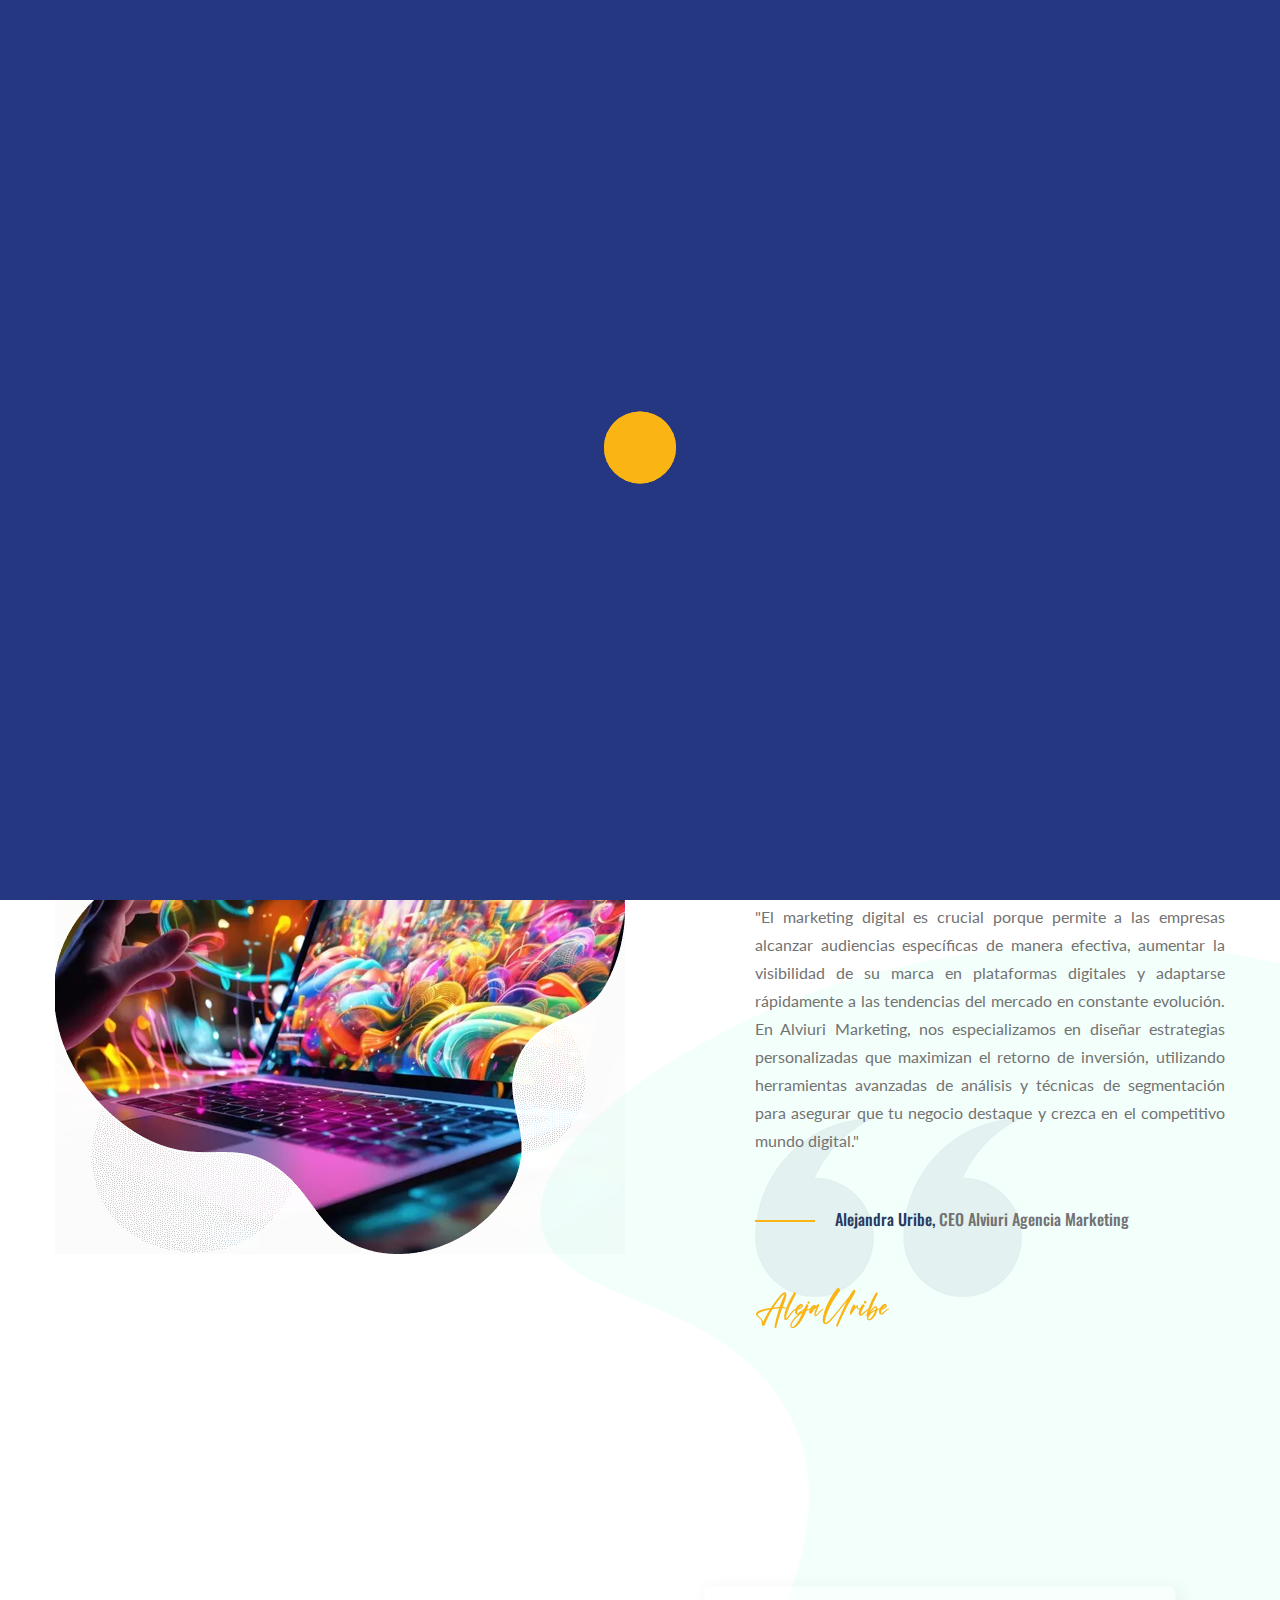
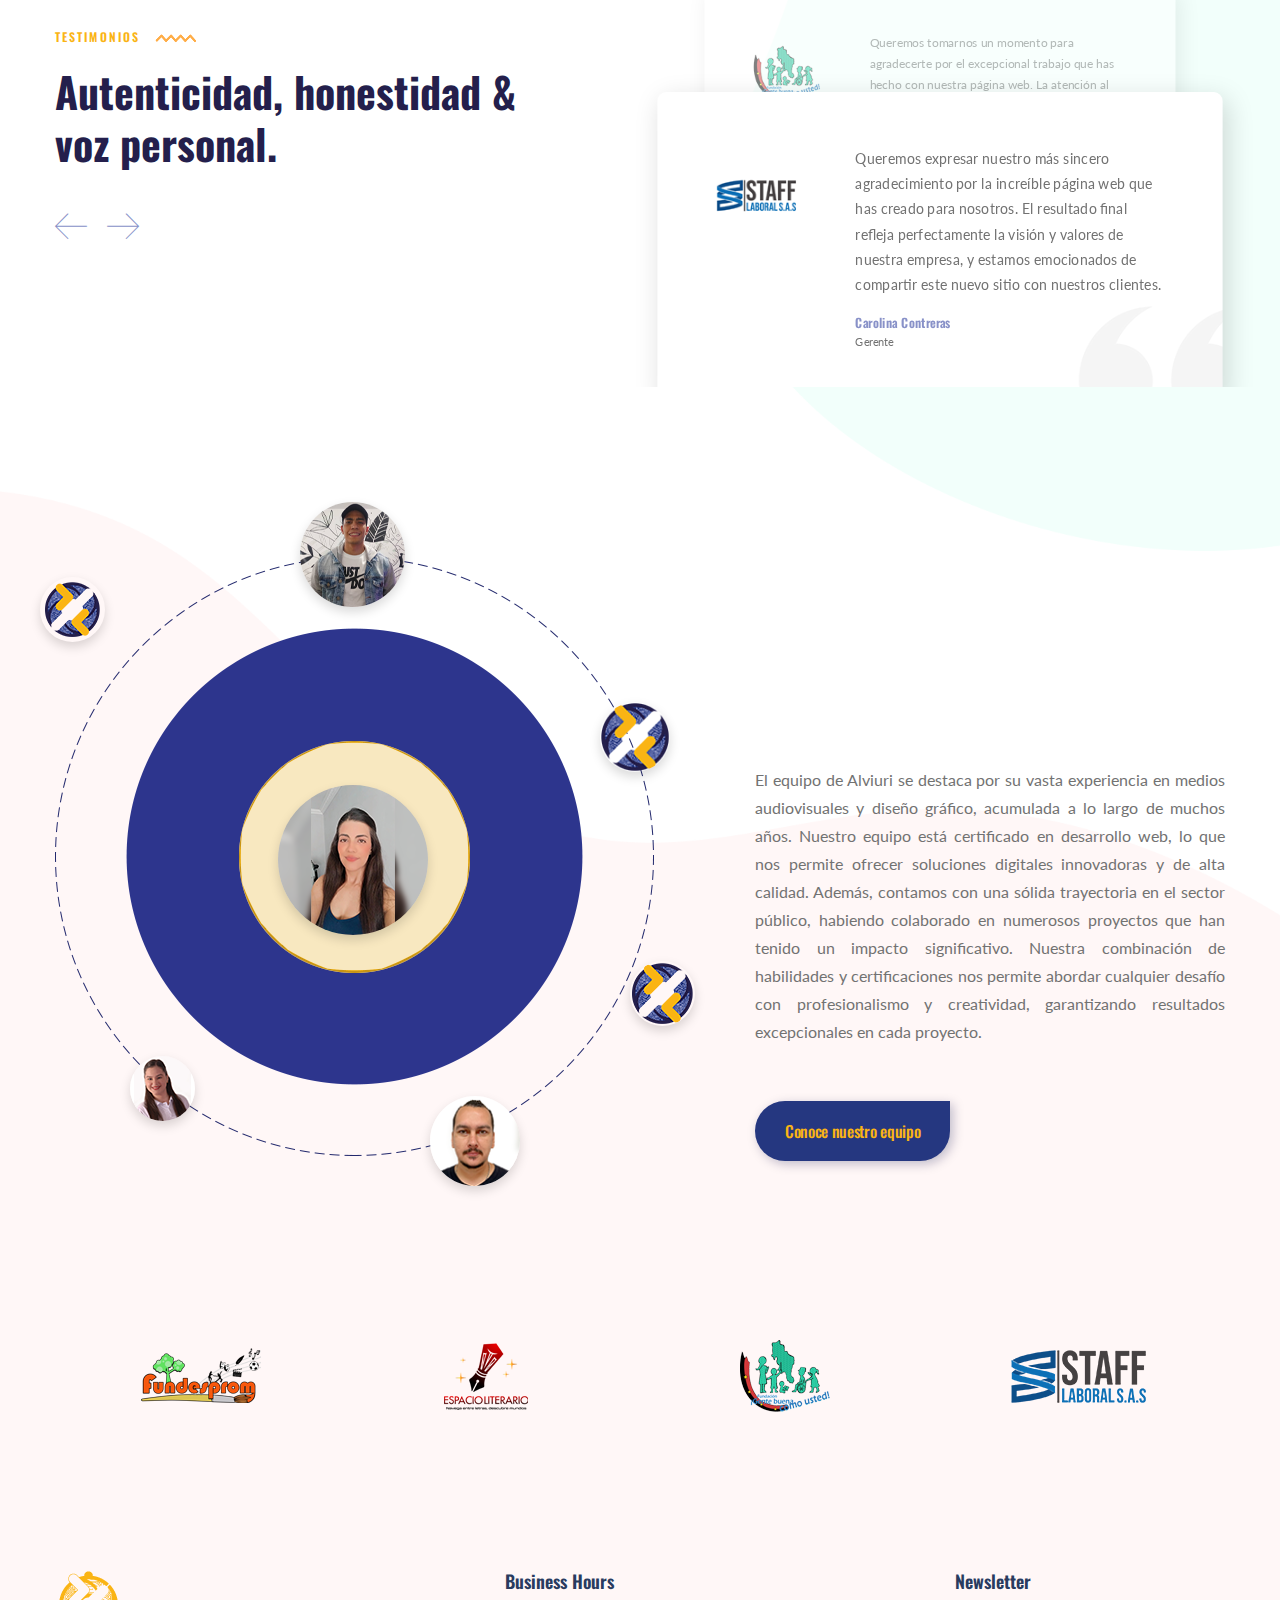
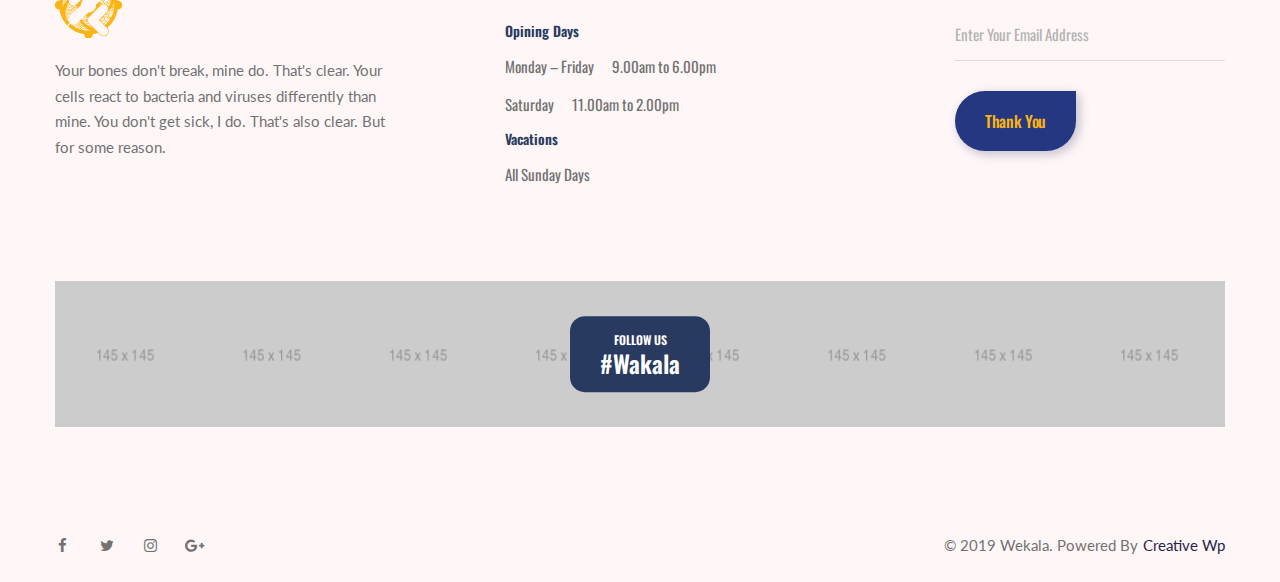
==== Alviuri/about-us.html @ 53126acc "Alviuri 1" ====
<!doctype html>
<html lang="es">

<head>
    <!-- Basic Page Needs
    ================================================== -->
    <meta charset="utf-8">
    <meta http-equiv="X-UA-Compatible" content="IE=edge">

    <!-- Specific Meta
    ================================================== -->
    <meta name="viewport" content="width=device-width, initial-scale=1, maximum-scale=1">
    <meta name="description" content="Personal Portfolio is a modern presentation HTML5 Portfolio HTML Template.">
    <meta name="keywords" content="HTML5, Template, Design, portfolio, Personal Portfolio, Single portfolio" />
    <meta name="author" content="creative-wp">

    <!-- Titles
    ================================================== -->
    <title>Alviuri Agencia Marketing</title>

    <!-- Favicons
    ================================================== -->
    <link rel="shortcut icon" href="assets/images/favicon.ico">
    <link rel="apple-touch-icon" sizes="72x72" href="assets/images/android-icon-72x72.png">
    <link rel="apple-touch-icon" sizes="114x114" href="assets/images/apple-icon-144x144.png">

    <!-- Custom Font
    ================================================== -->
    <link href="https://fonts.googleapis.com/css2?family=Lato:ital,wght@0,100;0,300;0,400;0,700;0,900;1,100;1,300;1,400;1,700;1,900&family=Oswald:wght@200..700&display=swap" rel="stylesheet">

    <!-- CSS
    ================================================== -->
    <link rel="stylesheet" href="assets/css/bootstrap.min.css">
    <link rel="stylesheet" href="assets/css/magnific-popup.css">
    <link rel="stylesheet" href="assets/css/owl.carousel.min.css">
    <link rel="stylesheet" href="assets/css/magnific-popup.css">
    <link rel="stylesheet" href="assets/css/slick.css">
    <link rel="stylesheet" href="assets/css/simple-scrollbar.css">
    <link rel="stylesheet" href="assets/css/odometer-theme-default.css">
    <link rel="stylesheet" href="assets/css/fontawesome.all.min.css">
    <link rel="stylesheet" href="assets/css/fontawesome.min.css">
    <link rel="stylesheet" href="assets/css/icomoon.css">
    <link rel="stylesheet" href="assets/css/style.css">

    <script src="assets/js/modernizr.min.js"></script>
</head>

<body>
    <!--~~~~~~~~~~~~~~~~~~~~~~~~~~~~~~~~~~~~~~~
        Start Preloader
    ~~~~~~~~~~~~~~~~~~~~~~~~~~~~~~~~~~~~~~~~--> 
    <div class="preloader">
        <div class="preloader-inner">
            <div class="preloader-icon">
                <span></span>
                <span></span>
            </div><!-- /preloader-icon -->
        </div><!-- /preloader-inner -->
    </div><!-- /preloader -->
    <div class="site-content">
        <!--~~~~~~~~~~~~~~~~~~~~~~~~~~~~~~~~~~~~~~~
            Start Site Header
        ~~~~~~~~~~~~~~~~~~~~~~~~~~~~~~~~~~~~~~~~-->
        <header class="site-header default-header-style">
            <div class="container-fluid">
                <div class="row align-items-center">
                    <div class="col-12">
                        <div class="navigation-area">  
                            <!-- Site Branding -->
                            <div class="site-branding">
                                <a href="index.html">
                                    <img src="assets/images/logo/logo.png" alt="Site Logo" />
                                </a>
                            </div><!--  /.site-branding -->

                            <!-- Site Navigation -->
                            <div class="site-navigation">
                                <div class="hamburger-menus">
                                    <span></span>
                                    <span></span>
                                    <span></span>
                                    <span></span>
                                    <span></span>
                                    <span></span>
                                    <span></span>
                                    <span></span>
                                    <span></span>
                                </div>
                                <nav class="navigation">
                                    <div class="overlaybg"></div>
                                    <!-- /.overlaybg -->
                                    <!-- Main Menu -->        
                                    <div class="menu-wrapper">
                                        <div class="menu-content">
                                            <ul class="mainmenu">         
                                                <li>
                                                    <a class="nav-link active" href="index.html">Home</a>
                                                </li>        
                                                <li>
                                                    <a class="nav-link" href="about-us.html">Nosotros</a>
                                                </li>
                                                <li>
                                                    <a class="nav-link" href="services.html">Servicios</a>
                                                </li>
                                                <li>
                                                    <a href="price.html">Planes</a>
                                                </li>                                     
                                                <li>
                                                    <a class="nav-link" href="team.html">Team</a>
                                                </li>                                  
                                                <li>
                                                    <a class="nav-link" href="portfolio-single-v2.html">Projectos</a>
                                                </li>
                                                <li class="megamenu">
                                                    <a class="nav-link" href="#">Otros</a>
                                                    <ul class="sub-menu megamenu-main">
                                                        <li>
                                                            <div class="megamenu-wrapper">
                                                                <div class="container megamenu-container">
                                                                    <div class="row">
                                                                        <!-- <div class="col-lg-3 megamenu-column">
                                                                            <h3 class="megamenu-heading">Home</h3>
                                                                            <ul class="custom-megamenu">
                                                                                <li><a href="index.html">Agency</a></li>
                                                                                <li><a href="index02.html">Digital</a></li>
                                                                                <li><a href="index03.html">Application</a></li>
                                                                                <li><a href="index04.html">Stratup</a></li>
                                                                                <li><a href="index05.html">Personal</a></li>
                                                                                <li><a href="index06.html">Portfolio</a></li>
                                                                            </ul>
                                                                        </div> -->
                                                                        <!-- <div class="col-lg-3 megamenu-column">
                                                                            <h3 class="megamenu-heading">Portfolio</h3>
                                                                            <ul class="custom-megamenu">
                                                                                <li><a href="portfolio-v1.html">Portfolio One</a></li>
                                                                                <li><a href="portfolio-v2.html">Portfolio Two</a></li>
                                                                                <li><a href="portfolio-v3.html">Portfolio Three</a></li>
                                                                                <li><a href="portfolio-v4.html">Portfolio Four</a></li>
                                                                                <li><a href="portfolio-single.html">Portfolio Single One</a></li>
                                                                                <li><a href="portfolio-single-v2.html">Portfolio Single Two</a></li>
                                                                                <li><a href="portfolio-single-v3.html">Portfolio Single Three</a></li>
                                                                            </ul>
                                                                        </div> -->
                                                                        <div class="col-lg-3 megamenu-column">
                                                                            <h3 class="megamenu-heading">Más</h3>
                                                                            <ul class="custom-megamenu">
                                                                                <!-- <li><a href="about-us.html">About Classic 1</a></li>
                                                                                <li><a href="about-us-v2.html">About Classic 2</a></li>                        
                                                                                <li><a href="services.html">Services Classic 1</a></li>
                                                                                <li><a href="services-v2.html">Services Classic 2</a></li>
                                                                                <li><a href="team.html">Team</a></li>
                                                                                <li><a href="price.html">Pricing</a></li> -->
                                                                                <li><a href="faq.html">FAQs</a></li>
                                                                                <li><a href="contact.html">Contacto</a></li>
                                                                            </ul>
                                                                        </div>
                                                                        <div class="col-lg-3 megamenu-column">
                                                                            <h3 class="megamenu-heading">Blog</h3>
                                                                            <ul class="custom-megamenu">
                                                                                <li><a href="blog.html">Blog</a></li>
                                                                                <!-- <li><a href="blog-grid.html">Blog Grid</a></li>                        
                                                                                <li><a href="blog-single.html">Single Blog</a></li>
                                                                                <li><a href="404.html">404</a></li> -->
                                                                            </ul>
                                                                        </div>
                                                                    </div>
                                                                </div>
                                                            </div>
                                                        </li>
                                                    </ul>
                                                </li>
                                            </ul> <!-- /.menu-list -->
                                        </div> <!-- /.hours-content-->
                                    </div><!-- /.menu-wrapper --> 
                                </nav>
                            </div><!--  /.site-navigation -->

                            <div class="header-navigation-right">
                                
                                <div class="lets-talk-area">
                                    <a class="btn btn-default" href="contact.html">Hablemos</a>
                                </div><!--~./ lets-talk-area ~-->
                            </div><!--~./ encabezado-navegación-derecha ~-->
                        </div><!-- /.navigation-area -->
                    </div><!-- /.col-12 -->
                </div><!-- /.row -->
            </div><!-- /.container-fluid -->
        </header><!--~~./ end site header ~~-->
        <!--~~~ Sticky Header ~~~-->
        <div id="sticky-header"></div><!--~./ end sticky header ~-->
        <!--~~~~~~~~~~~~~~~~~~~~~~~~~~~~~~~~~~~~~~~
            Start Page Title Area
        ~~~~~~~~~~~~~~~~~~~~~~~~~~~~~~~~~~~~~~~~-->
        <div class="page-title-area pd-t-90 mrb-200">
            <div class="svg-shape-left">
                <img src="assets/images/shape/left.png" alt="img">
            </div><!--~~./ svg-shape-left ~~-->
            
            <div class="container">
                <div class="row align-items-center">
                    <div class="col-md-8">
                        <div class="page-header-content">
                            <div class="page-header-caption">
                                <h2 class="page-title">Nuestra <span>Empresa</span></h2>
                            </div>
                            <div class="breadcrumb-area">
                                <ol class="breadcrumb">
                                    <li class="breadcrumb-item"><a href="index.html">Home</a></li>  
                                    <li class="breadcrumb-item active">Nosotros</li>
                                </ol>
                            </div><!--~~./ breadcrumb-area ~~-->
                        </div><!--~~./ page-header-content ~~-->
                    </div>
                    <div class="col-md-4">
                        <div class="page-header-thumb">
                            <img src="assets/images/header/7.png" alt="img">
                        </div><!--~~./ page-header-thumb ~~-->
                    </div>
                </div>
            </div><!--~~./ end container ~~-->
        </div><!--~~./ end page title area ~~-->
        
        <!--~~~~~~~~~~~~~~~~~~~~~~~~~~~~~~~~~~~~~~~
            Start About Us Block
        ~~~~~~~~~~~~~~~~~~~~~~~~~~~~~~~~~~~~~~~~-->
        <div id="about-block" class="about-us-block mrb-190">
            <div class="container">
                <!-- Title Row -->
                <div class="row align-items-center">
                    <div class="col-lg-7">
                        <div class="mock-up-thumb reveal-right">
                            <img src="assets/images/others/about1.png" alt="About Mock" />
                        </div><!-- /.mock-up-block -->
                    </div><!-- /.col-lg-7 -->
                    <div class="col-lg-5">
                        <div class="section-title">
                            <h4 class="title-sub">Perfil de la empresa <img src="assets/images/icon/divider.png" alt="icon"></h4><!--  /.title-sub -->
                            <h2 class="title-main">El marketing de contenidos es un compromiso, no una campaña.</h2><!-- /.title-main -->
                        </div><!-- /.section-title -->
                        <div class="block-content-info about-content">
                            <div class="quote-icon">
                                <img src="assets/images/icon/quote.png" alt="" />
                            </div>
                            <p class="description mrb-55">"El marketing digital es crucial porque permite a las empresas alcanzar audiencias específicas de manera efectiva, aumentar la visibilidad de su marca en plataformas digitales y adaptarse rápidamente a las tendencias del mercado en constante evolución. En Alviuri Marketing, nos especializamos en diseñar estrategias personalizadas que maximizan el retorno de inversión, utilizando herramientas avanzadas de análisis y técnicas de segmentación para asegurar que tu negocio destaque y crezca en el competitivo mundo digital."</p>
                            <h4 class="author-name mrb-40">Alejandra Uribe, <span>CEO Alviuri Agencia Marketing</span></h4>
                            <div class="author-sign">
                                <img src="assets/images/icon/sign.png" alt="Author Sign" />
                            </div>
                        </div><!-- /.about-content -->
                    </div><!-- /.col-lg-5 -->
                </div><!-- /.row -->
            </div><!-- /.container -->
        </div><!--~~./ end about us block ~~-->
        
        <!--~~~~~~~~~~~~~~~~~~~~~~~~~~~~~~~~~~~~~~~
            Start Testimonial Block
        ~~~~~~~~~~~~~~~~~~~~~~~~~~~~~~~~~~~~~~~~-->
        <div id="testimonial-block" class="testimonial-block mrb-200">
            <div class="container ml-t-10 ml-b-30">
                <!-- Title Row -->
                <div class="row align-items-center justify-content-between">
                    <div class="col-lg-5 col-md-8">
                        <div class="section-title">
                            <h4 class="title-sub">testimonios <img src="assets/images/icon/divider.png" alt="icon"></h4><!--  /.title-sub -->
                            <h2 class="title-main">Autenticidad, honestidad &amp; voz personal. </h2><!-- /.title-main -->
                        </div><!-- /.section-title -->
                        <div class="btn-links-area">
                            <button class="btn-links btn-prev">
                                <span class="icon-arrows"></span>
                            </button>
                            <button class="btn-links btn-next">
                                <span class="icon-arrows-1"></span>
                            </button>
                        </div><!-- /.btn-links-area -->
                    </div><!-- /.col-lg-5 -->
                    
                    <div class="col-lg-6">
                        <div class="testimonial-slide-area">
                            <div class="testimonial-slick-wrapper">  
                                <div class="slick-slide-item">
                                    <div class="testimonial-item">
                                        <div class="testimonial-item-inner">
                                            <div class="quote-icon">
                                                <img src="assets/images/icon/quote2.png" alt="Icon">
                                            </div><!-- /.quote-icon -->
                                            <div class="client-testimonial">
                                                <div class="client-thumb">
                                                    <img src="assets/images/testimonials/1.png" alt="Staff Laboral" />
                                                </div><!-- /.client-thumb -->
                                                <div class="testimonial-details">
                                                    <div class="details">
                                                        <p>Queremos expresar nuestro más sincero agradecimiento por la increíble página web que has creado para nosotros. El resultado final refleja perfectamente la visión y valores de nuestra empresa, y estamos emocionados de compartir este nuevo sitio con nuestros clientes.</p>
                                                    </div><!-- /.details -->
                                                    <div class="client-area">
                                                        <h4 class="client-name">Carolina Contreras</h4><!--  /.client-name -->
                                                        <p class="client-designation">Gerente</p>
                                                    </div><!-- /.client-area -->
                                                </div><!-- /.testimonial-details -->
                                            </div><!-- /.client-testimonial -->
                                        </div><!-- /.testimonial-item-inner -->
                                    </div><!-- /.testimonial-item --> 
                                </div><!-- /.slick-slide-item --> 

                                <div class="slick-slide-item">
                                    <div class="testimonial-item">
                                        <div class="testimonial-item-inner">
                                            <div class="quote-icon">
                                                <img src="assets/images/icon/quote2.png" alt="Icon">
                                            </div><!-- /.quote-icon -->
                                            <div class="client-testimonial">
                                                <div class="client-thumb">
                                                    <img src="assets/images/testimonials/2.png" alt="Fundesprom" />
                                                </div><!-- /.client-thumb -->
                                                <div class="testimonial-details">
                                                    <div class="details">
                                                        <p>Nos gustaría agradecerte profundamente por el magnífico trabajo realizado en la creación de nuestra nueva página web. Desde el primer boceto hasta el sitio final, has demostrado un nivel de compromiso y profesionalismo que apreciamos enormemente. La página no solo es visualmente impresionante, sino que también es funcional y fácil de navegar, lo cual es esencial para nosotros.</p>
                                                    </div><!-- /.details -->
                                                    <div class="client-area">
                                                        <h4 class="client-name">Claudia Mosquera</h4><!--  /.client-name -->
                                                        <p class="client-designation">Directora Fundesprom</p>
                                                    </div><!-- /.client-area -->
                                                </div><!-- /.testimonial-details -->
                                            </div><!-- /.client-testimonial -->
                                        </div><!-- /.testimonial-item-inner -->
                                    </div><!-- /.testimonial-item --> 
                                </div><!-- /.slick-slide-item -->  

                                <div class="slick-slide-item">
                                    <div class="testimonial-item">
                                        <div class="testimonial-item-inner">
                                            <div class="quote-icon">
                                                <img src="assets/images/icon/quote2.png" alt="Icon">
                                            </div><!-- /.quote-icon -->
                                            <div class="client-testimonial">
                                                <div class="client-thumb">
                                                    <img src="assets/images/testimonials/3.png" alt="Fundacion gente buena" />
                                                </div><!-- /.client-thumb -->
                                                <div class="testimonial-details">
                                                    <div class="details">
                                                        <p>Queremos tomarnos un momento para agradecerte por el excepcional trabajo que has hecho con nuestra página web. La atención al detalle y el enfoque en la experiencia del usuario son evidentes en cada página.</p>
                                                    </div><!-- /.details -->
                                                    <div class="client-area">
                                                        <h4 class="client-name">Rey Ochaga</h4><!--  /.client-name -->
                                                        <p class="client-designation">Representante legal</p>
                                                    </div><!-- /.client-area -->
                                                </div><!-- /.testimonial-details -->
                                            </div><!-- /.client-testimonial -->
                                        </div><!-- /.testimonial-item-inner -->
                                    </div><!-- /.testimonial-item --> 
                                </div><!-- /.slick-slide-item -->  
                            </div>
                        </div><!-- /.testimonial-slide-area -->
                    </div><!-- /.col-lg-6 -->
                </div><!-- /.row -->
            </div><!-- /.container -->
        </div><!--~~./ end testimonial block ~~-->

        <!--~~~~~~~~~~~~~~~~~~~~~~~~~~~~~~~~~~~~~~~
            Start Team Block
        ~~~~~~~~~~~~~~~~~~~~~~~~~~~~~~~~~~~~~~~~-->
        <div id="team-block" class="team-block mrb-200">
            <div class="container">
                <!-- Title Row -->
                <div class="row align-items-center">
                    <div class="col-lg-7">
                        <div class="team-member-thumb-area style-one">
                            <div class="team-mockup-shape">
                                <img src="assets/images/shape/shape-circle.png" alt="shape" />
                            </div>
                            <div class="team-member-list">
                                <div class="team-member">
                                    <img src="assets/images/team/1/1.png" alt="thumb" />
                                </div><!-- /.team-member -->
                                <div class="team-member">
                                    <img src="assets/images/team/1/2.png" alt="thumb" />
                                </div><!-- /.team-member -->
                                <div class="team-member">
                                    <img src="assets/images/team/1/3.png" alt="thumb" />
                                </div><!-- /.team-member -->
                                <div class="team-member">
                                    <img src="assets/images/team/1/4.png" alt="thumb" />
                                </div><!-- /.team-member -->
                                <div class="team-member">
                                    <img src="assets/images/team/1/5.png" alt="thumb" />
                                </div><!-- /.team-member -->
                                <div class="team-member">
                                    <img src="assets/images/team/1/6.png" alt="thumb" />
                                </div><!-- /.team-member -->
                                <div class="team-member">
                                    <img src="assets/images/team/1/7.png" alt="thumb" />
                                </div><!-- /.team-member -->
                            </div><!-- /.team-member-list -->
                        </div><!-- /.team-member-thumb-area -->
                    </div><!-- /.col-lg-7 -->

                    <div class="col-lg-5">
                        <div class="section-title" data-animate="hg-fadeInRight" data-duration="1.0s" data-offset="100">
                            <h4 class="title-sub" >Nuestro Team <img src="assets/images/icon/divider.png" alt="icon"></h4><!--  /.title-sub -->
                            <h2 class="title-main">Un aspecto esencial de la creatividad es no tener miedo al fracaso.</h2><!-- /.title-main -->
                        </div><!-- /.section-title -->
                        <div class="block-content-info">
                            <p class="description mrb-55">El equipo de Alviuri se destaca por su vasta experiencia en medios audiovisuales y diseño gráfico, acumulada a lo largo de muchos años. Nuestro equipo está certificado en desarrollo web, lo que nos permite ofrecer soluciones digitales innovadoras y de alta calidad. Además, contamos con una sólida trayectoria en el sector público, habiendo colaborado en numerosos proyectos que han tenido un impacto significativo. Nuestra combinación de habilidades y certificaciones nos permite abordar cualquier desafío con profesionalismo y creatividad, garantizando resultados excepcionales en cada proyecto.</p>
                            <a class="btn btn-default" href="team.html">Conoce nuestro equipo</a>
                        </div><!-- /.block-content-info -->
                    </div><!-- /.col-lg-5 -->
                </div><!-- /.row -->
            </div><!-- /.container -->
        </div><!--~~./ end Team block ~~-->

        <!--~~~~~~~~~~~~~~~~~~~~~~~~~~~~~~~~~~~~~~~
            Start Work brand Block
        ~~~~~~~~~~~~~~~~~~~~~~~~~~~~~~~~~~~~~~~-->
        <div class="work-brand-block mrb-200">
            <div class="container ml-t-15 ml-b-10">
                <div class="row">
                    <div class="col-12">
                        <!--~~ Start Brands Carousel ~~-->
                        <div class="brands-carousel owl-carousel">
                            <div class="brands-link">
                                <img src="assets/images/brand/1.png" alt="logo">
                            </div>
                            <div class="brands-link">
                                <img src="assets/images/brand/2.png" alt="logo">
                            </div>
                            <div class="brands-link">
                                <img src="assets/images/brand/3.png" alt="logo">
                            </div>
                            <div class="brands-link">
                                <img src="assets/images/brand/4.png" alt="logo">
                            </div>
                            <div class="brands-link">
                                <img src="assets/images/brand/4.png" alt="logo">
                            </div>
                        </div><!--~./ end brands carousel ~-->
                    </div>
                </div>
            </div>
        </div><!--~./ end popular brands block ~-->  
    
        <!--~~~~~~~~~~~~~~~~~~~~~~~~~~~~~~~~~~~~~~~
            Start SITE FOOTER
        ~~~~~~~~~~~~~~~~~~~~~~~~~~~~~~~~~~~~~~~-->
        <footer class="site-footer footer-default-style pd-b-20">
            <!--~~~~~~~~~~~~~~~~~~~~~~~~~~~~~~~~~~~~~~~
                Start Footer Widget Area
            ~~~~~~~~~~~~~~~~~~~~~~~~~~~~~~~~~~~~~~~-->
            <div class="footer-widget-area">
                <div class="container">
                    <div class="row justify-content-between">
                        <!--~~~~~ Start Widget About Footer ~~~~~--> 
                        <div class="col-lg-4">
                            <aside class="widget bt-about-footer-widget">
                                <div class="widget-content">
                                    <div class="about-logo">
                                        <a href="index.html"><img src="assets/images/logo/footer-logo.png" alt="Logo"></a>
                                    </div>
                                    <p>Your bones don't break, mine do. That's clear. Your cells react to bacteria and viruses differently than mine. You don't get sick, I do. That's also clear. But for some reason.</p>
                                </div>
                            </aside>
                        </div><!--~./ end about footer widget ~-->

                        <!--~~~~~ Start Widget Business Hours ~~~~~-->
                        <div class="col-lg-4">
                            <aside class="widget widget-business-hours">
                                <h2 class="widget-title">Business Hours</h2>
                                <div class="widget-content">
                                    <h4>Opining Days</h4>
                                    <ul>
                                        <li>Monday – Friday <span>9.00am to 6.00pm</span></li>
                                        <li>Saturday <span>11.00am to 2.00pm</span></li>
                                    </ul>
                                    <h4>Vacations</h4>
                                    <ul>
                                        <li>All Sunday Days</li>
                                    </ul>
                                </div>
                            </aside>
                        </div><!--~./ end widget business hours  ~-->

                        <!--~~~~~ Start Subscribe Widget~~~~~-->
                        <div class="col-lg-3">
                            <aside class="widget tb-subscribe-widget">
                                <h2 class="widget-title">Newsletter</h2>
                                <div class="widget-content">
                                    <div class="subscribe-form">
                                        <!-- Subscribe form -->
                                        <form class="dv-form" id="mc-form">
                                            <div class="form-group">
                                                <input id="mc-email" name="EMAIL" placeholder="Enter Your Email Address" type="email">
                                            </div>
                                            <button class="btn btn-default" name="Subscribe" id="subscribe-btn" type="submit">Thank You</button>
                                        </form>
                                     </div>
                                </div>
                            </aside>
                        </div><!--~./ end subscribe widget ~-->
                    </div>
                </div>
            </div><!--~./ end footer widgets area ~-->

            <!--~~~~~~~~~~~~~~~~~~~~~~~~~~~~~~~~~~~~~~~
                Start Instagram Widget Area
            ~~~~~~~~~~~~~~~~~~~~~~~~~~~~~~~~~~~~~~~~-->
            <div class="instagram-widget-area pd-b-40 pd-t-35">
                <div class="container">
                    <div class="row">
                        <div class="col-12">
                            <div class="widget bt-instafeed-widget">
                                <ul id="instafeed">
                                    <li class="feed-item">
                                        <a href="#">
                                            <img src="assets/images/widget/instagram/1/1.jpg" alt="#">
                                        </a>
                                    </li>
                                    <li class="feed-item">
                                        <a href="#">
                                            <img src="assets/images/widget/instagram/1/2.jpg" alt="#">
                                        </a>
                                    </li>
                                    <li class="feed-item">
                                        <a href="#">
                                            <img src="assets/images/widget/instagram/1/3.jpg" alt="#">
                                        </a>
                                    </li>
                                    <li class="feed-item">
                                        <a href="#">
                                            <img src="assets/images/widget/instagram/1/4.jpg" alt="#">
                                        </a>
                                    </li>
                                    <li class="feed-item">
                                        <a href="#">
                                            <img src="assets/images/widget/instagram/1/5.jpg" alt="#">
                                        </a>
                                    </li>
                                    <li class="feed-item">
                                        <a href="#">
                                            <img src="assets/images/widget/instagram/1/6.jpg" alt="#">
                                        </a>
                                    </li>
                                    <li class="feed-item">
                                        <a href="#">
                                            <img src="assets/images/widget/instagram/1/7.jpg" alt="#">
                                        </a>
                                    </li>
                                    <li class="feed-item">
                                        <a href="#">
                                            <img src="assets/images/widget/instagram/1/8.jpg" alt="#">
                                        </a>
                                    </li>
                                </ul> 
                                <div class="instafeed-heading">
                                    <div class="heading">
                                        <h4>Follow Us <span>#Wakala</span></h4>
                                    </div><!--/.tb-cell-->
                                </div><!--/.instafeed-heading-->
                            </div><!--/.widget-instafeed-->
                        </div>
                    </div>
                </div>
            </div><!--~./ end instagram widget area ~-->

            <!--~~~~~~~~~~~~~~~~~~~~~~~~~~~~~~~~~~~~~~~
                Start Footer Bottom Area
            ~~~~~~~~~~~~~~~~~~~~~~~~~~~~~~~~~~~~~~~-->
            <div class="footer-bottom-area">
                <div class="container">
                    <div class="row align-items-center">
                        <div class="col-md-6">
                            <ul class="footer-social">
                                <li><a href="#"><i class="fa fa-facebook"></i></a></li>
                                <li><a href="#"><i class="fa fa-twitter"></i></a></li>
                                <li><a href="#"><i class="fa fa-instagram"></i></a></li>
                                <li><a href="#"><i class="fa fa-google-plus"></i></a></li>
                            </ul><!--  /.footer-social -->
                        </div><!--~./ end copyright ~-->
                        <div class="col-md-6">
                            <div class="copyright-text">
                                <p>© 2019 Wekala. Powered By <a href="#">Creative Wp</a></p>
                            </div><!--~./ end footer menu ~-->
                        </div>
                    </div>
                </div>
            </div><!--~./ end footer bottom area ~-->
        </footer><!--~./ end site footer ~-->
        
    </div><!--~~./ end site content ~~-->
    
    <!-- All The JS Files
    ================================================== --> 
    <script src="assets/js/jquery.js"></script>
    <script src="assets/js/popper.min.js"></script>
    <script src="assets/js/bootstrap.min.js"></script>
    <script src="assets/js/imagesloaded.pkgd.min.js"></script>
    <script src="assets/js/jquery.validate.min.js"></script>
    <script src="assets/js/jquery-validate.bootstrap-tooltip.min.js"></script>
    <script src="assets/js/slick.js"></script>
    <script src="assets/js/theia-sticky-sidebar.min.js"></script>
    <script src="assets/js/ResizeSensor.min.js"></script>
    <script src="assets/js/owl.carousel.min.js"></script>
    <script src="assets/js/isotope.pkgd.min.js"></script>
    <script src="assets/js/packery-mode.pkgd.min.js"></script>
    <script src="assets/js/jquery.fitvids.js"></script>
    <script src="assets/js/jquery.magnific-popup.min.js"></script>
    <script src="assets/js/simple-scrollbar.min.js"></script>
    <script src="assets/js/scrolla.jquery.min.js"></script>
    <script src="assets/js/odometer.min.js"></script>
    <script src="assets/js/isInViewport.jquery.js"></script>
    <script src="assets/js/TweenMax.min.js"></script>
    <script src="assets/js/main.js"></script><!-- main-js -->
</body>
</html>
---- Alviuri/assets/css/simple-scrollbar.css ----
.ss-wrapper {
  overflow: hidden;
  width: 100%;
  height: 100%;
  position: relative;
  z-index: 1;
  float: left;
}

.ss-content {
  height: 100%;
  width: calc(100% + 18px);
  padding: 0 0 0 0;
  position: relative;
  overflow-x: auto;
  overflow-y: scroll;
  box-sizing: border-box;
}

.ss-content.rtl {
  width: calc(100% + 18px);
  right: auto;
}

.ss-scroll {
  position: relative;
  background: rgba(0, 0, 0, 0.1);
  width: 9px;
  border-radius: 4px;
  top: 0;
  z-index: 2;
  cursor: pointer;
  opacity: 0;
  transition: opacity 0.25s linear;
}

.ss-hidden {
  display: none;
}

.ss-container:hover .ss-scroll,
.ss-container:active .ss-scroll {
  opacity: 1;
}

.ss-grabbed {
  -o-user-select: none;
  -ms-user-select: none;
  -moz-user-select: none;
  -webkit-user-select: none;
  user-select: none;
}
---- Alviuri/assets/css/odometer-theme-default.css ----
.odometer.odometer-auto-theme, .odometer.odometer-theme-default {
  display: inline-block;
  vertical-align: middle;
  position: relative;
}
.odometer.odometer-auto-theme .odometer-digit, .odometer.odometer-theme-default .odometer-digit {
  display: inline-block;
  vertical-align: middle;
  position: relative;
}
.odometer.odometer-auto-theme .odometer-digit .odometer-digit-spacer, .odometer.odometer-theme-default .odometer-digit .odometer-digit-spacer {
  display: inline-block;
  vertical-align: middle;
  visibility: hidden;
}
.odometer.odometer-auto-theme .odometer-digit .odometer-digit-inner, .odometer.odometer-theme-default .odometer-digit .odometer-digit-inner {
  text-align: left;
  display: block;
  position: absolute;
  top: 0;
  left: 0;
  right: 0;
  bottom: 0;
  overflow: hidden;
}
.odometer.odometer-auto-theme .odometer-digit .odometer-ribbon, .odometer.odometer-theme-default .odometer-digit .odometer-ribbon {
  display: block;
}
.odometer.odometer-auto-theme .odometer-digit .odometer-ribbon-inner, .odometer.odometer-theme-default .odometer-digit .odometer-ribbon-inner {
  display: block;
  -webkit-backface-visibility: hidden;
}
.odometer.odometer-auto-theme .odometer-digit .odometer-value, .odometer.odometer-theme-default .odometer-digit .odometer-value {
  display: block;
  -webkit-transform: translateZ(0);
}
.odometer.odometer-auto-theme .odometer-digit .odometer-value.odometer-last-value, .odometer.odometer-theme-default .odometer-digit .odometer-value.odometer-last-value {
  position: absolute;
}
.odometer.odometer-auto-theme.odometer-animating-up .odometer-ribbon-inner, .odometer.odometer-theme-default.odometer-animating-up .odometer-ribbon-inner {
  -webkit-transition: -webkit-transform 2s;
  -moz-transition: -moz-transform 2s;
  -ms-transition: -ms-transform 2s;
  -o-transition: -o-transform 2s;
  transition: transform 2s;
}
.odometer.odometer-auto-theme.odometer-animating-up.odometer-animating .odometer-ribbon-inner, .odometer.odometer-theme-default.odometer-animating-up.odometer-animating .odometer-ribbon-inner {
  -webkit-transform: translateY(-100%);
  -moz-transform: translateY(-100%);
  -ms-transform: translateY(-100%);
  -o-transform: translateY(-100%);
  transform: translateY(-100%);
}
.odometer.odometer-auto-theme.odometer-animating-down .odometer-ribbon-inner, .odometer.odometer-theme-default.odometer-animating-down .odometer-ribbon-inner {
  -webkit-transform: translateY(-100%);
  -moz-transform: translateY(-100%);
  -ms-transform: translateY(-100%);
  -o-transform: translateY(-100%);
  transform: translateY(-100%);
}
.odometer.odometer-auto-theme.odometer-animating-down.odometer-animating .odometer-ribbon-inner, .odometer.odometer-theme-default.odometer-animating-down.odometer-animating .odometer-ribbon-inner {
  -webkit-transition: -webkit-transform 2s;
  -moz-transition: -moz-transform 2s;
  -ms-transition: -ms-transform 2s;
  -o-transition: -o-transform 2s;
  transition: transform 2s;
  -webkit-transform: translateY(0);
  -moz-transform: translateY(0);
  -ms-transform: translateY(0);
  -o-transform: translateY(0);
  transform: translateY(0);
}

.odometer.odometer-auto-theme, .odometer.odometer-theme-default {
/*  font-family: "Helvetica Neue", sans-serif;*/
  /*line-height: 1.1em;*/
}
.odometer.odometer-auto-theme .odometer-value, .odometer.odometer-theme-default .odometer-value {
  text-align: center;
}
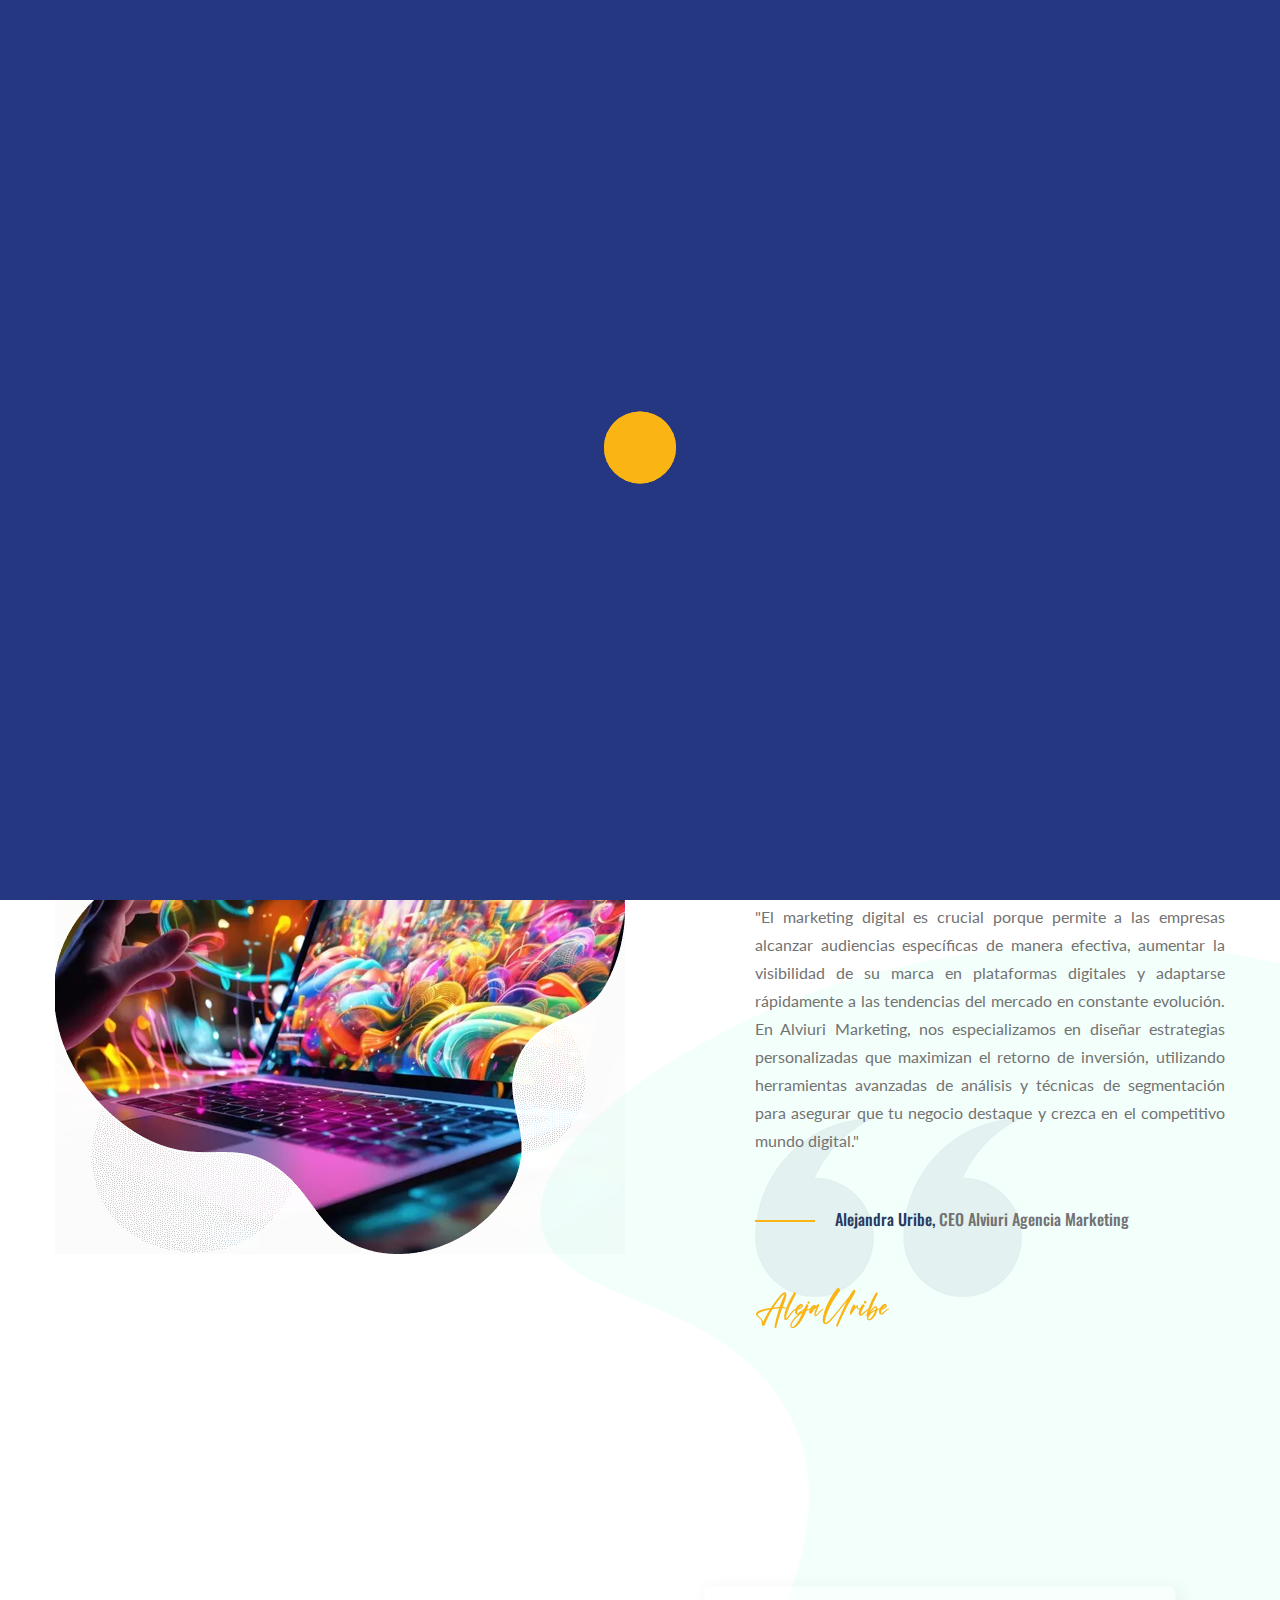
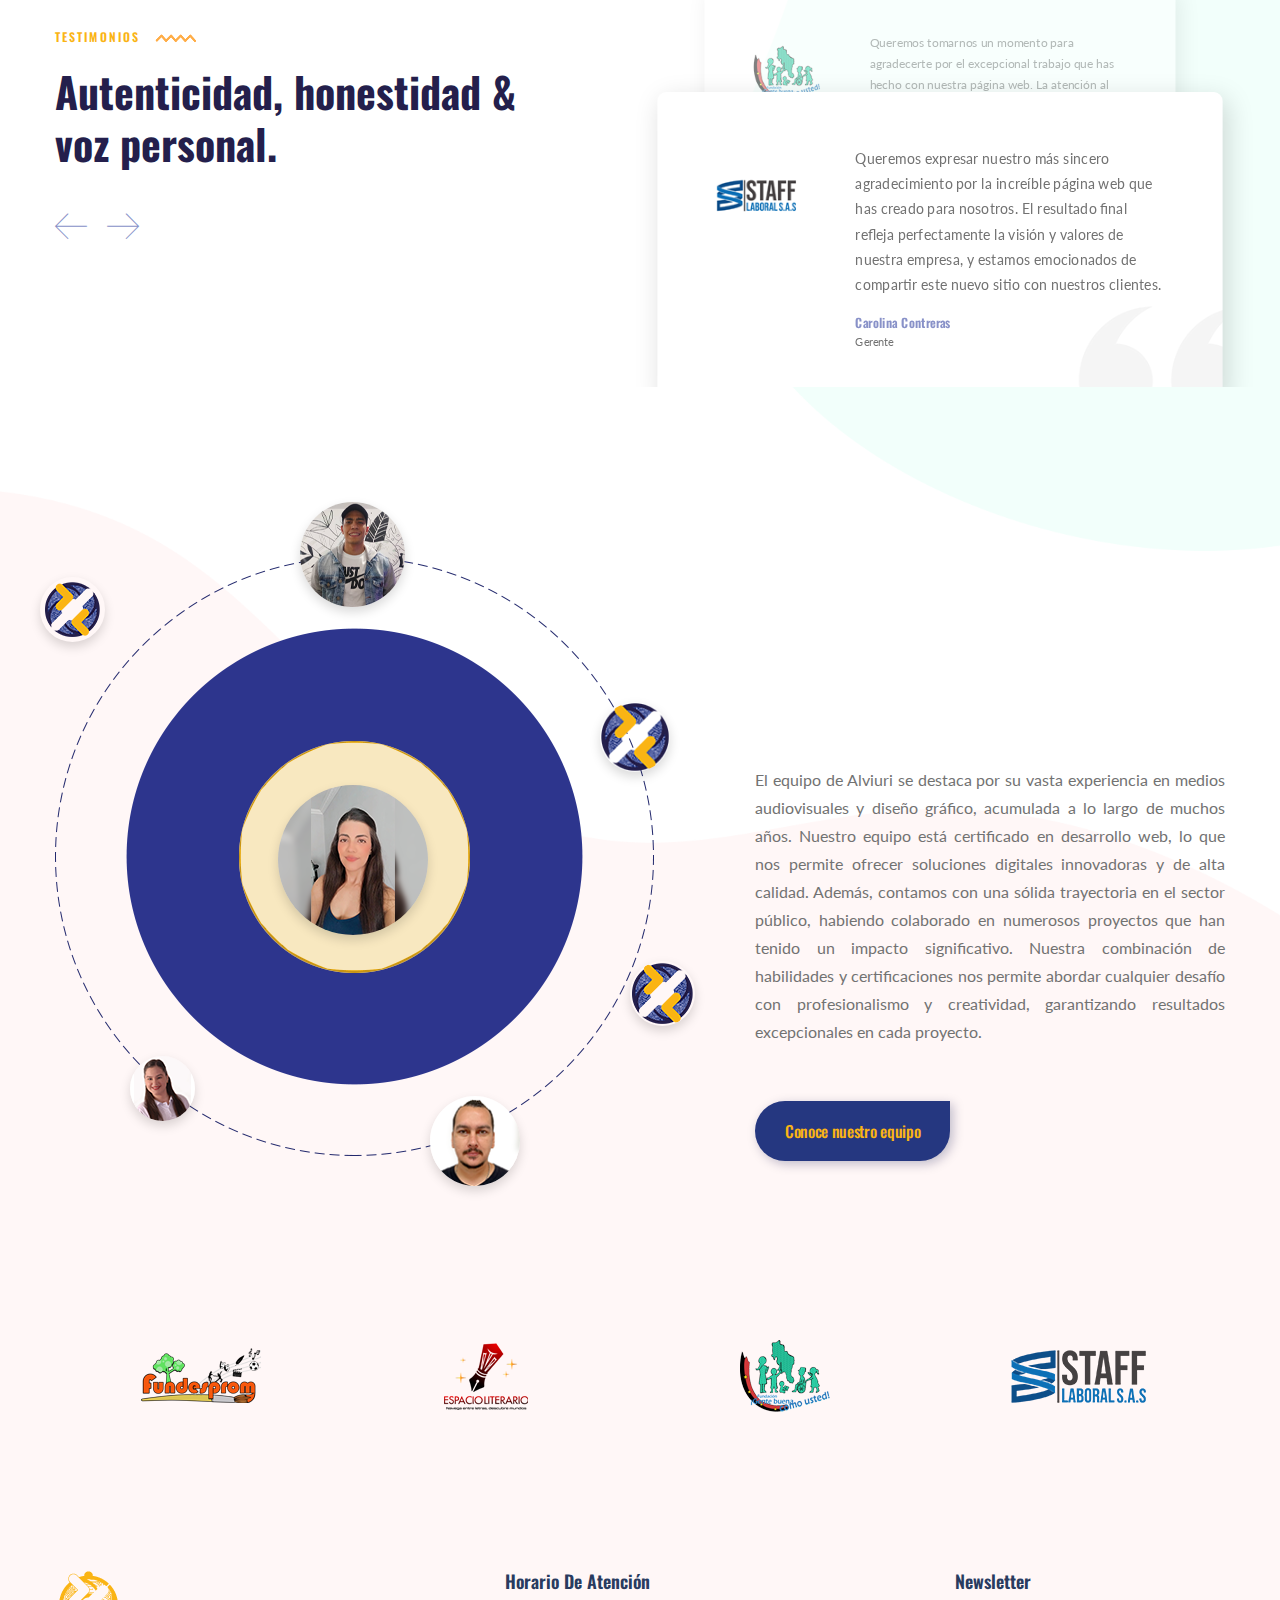
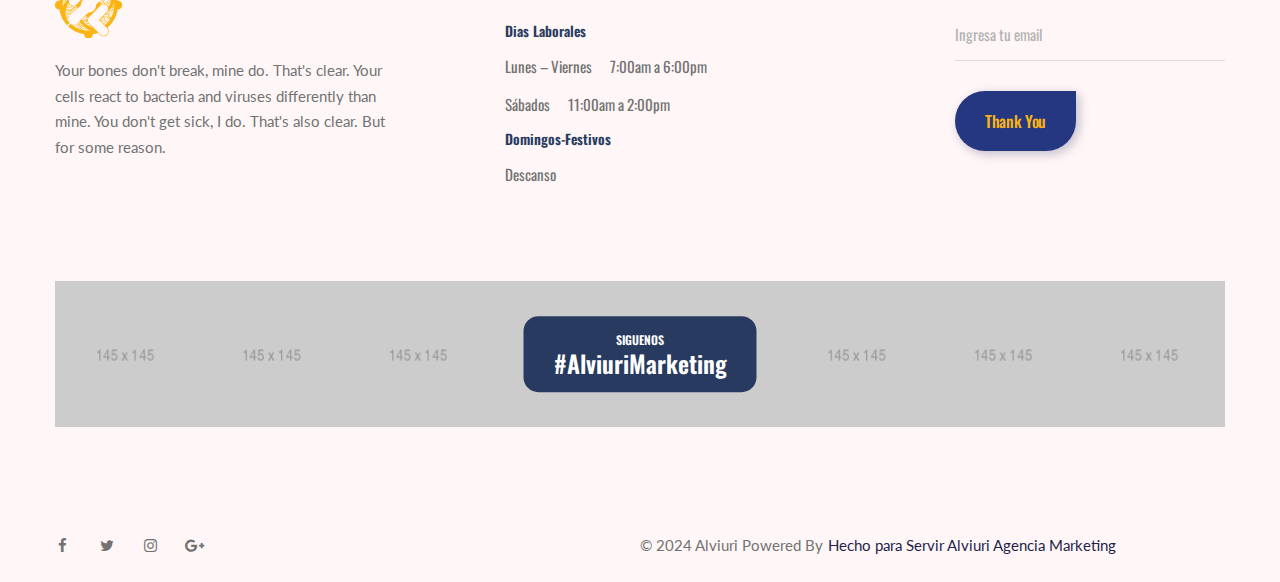
==== commit 3be0576e: "nosotros2" ====
--- a/Alviuri/about-us.html
+++ b/Alviuri/about-us.html
@@ -9,7 +9,7 @@
 
     <!-- Specific Meta
     ================================================== -->
-    <meta name="viewport" content="width=device-width, initial-scale=1, maximum-scale=1">
+    <meta name="viewport" content="width=device-width, initial-scale=1">
     <meta name="description" content="Personal Portfolio is a modern presentation HTML5 Portfolio HTML Template.">
     <meta name="keywords" content="HTML5, Template, Design, portfolio, Personal Portfolio, Single portfolio" />
     <meta name="author" content="creative-wp">
@@ -462,16 +462,16 @@
                         <!--~~~~~ Start Widget Business Hours ~~~~~-->
                         <div class="col-lg-4">
                             <aside class="widget widget-business-hours">
-                                <h2 class="widget-title">Business Hours</h2>
+                                <h2 class="widget-title">Horario de atención</h2>
                                 <div class="widget-content">
-                                    <h4>Opining Days</h4>
+                                    <h4>Dias Laborales</h4>
                                     <ul>
-                                        <li>Monday – Friday <span>9.00am to 6.00pm</span></li>
-                                        <li>Saturday <span>11.00am to 2.00pm</span></li>
+                                        <li>Lunes – Viernes <span>7:00am a 6:00pm</span></li>
+                                        <li>Sábados <span>11:00am a 2:00pm</span></li>
                                     </ul>
-                                    <h4>Vacations</h4>
+                                    <h4>Domingos-Festivos</h4>
                                     <ul>
-                                        <li>All Sunday Days</li>
+                                        <li>Descanso</li>
                                     </ul>
                                 </div>
                             </aside>
@@ -486,11 +486,11 @@
                                         <!-- Subscribe form -->
                                         <form class="dv-form" id="mc-form">
                                             <div class="form-group">
-                                                <input id="mc-email" name="EMAIL" placeholder="Enter Your Email Address" type="email">
+                                                <input id="mc-email" name="EMAIL" placeholder="Ingresa tu email" type="email">
                                             </div>
                                             <button class="btn btn-default" name="Subscribe" id="subscribe-btn" type="submit">Thank You</button>
                                         </form>
-                                     </div>
+                                    </div>
                                 </div>
                             </aside>
                         </div><!--~./ end subscribe widget ~-->
@@ -550,7 +550,7 @@
                                 </ul> 
                                 <div class="instafeed-heading">
                                     <div class="heading">
-                                        <h4>Follow Us <span>#Wakala</span></h4>
+                                        <h4>Siguenos <span>#AlviuriMarketing</span></h4>
                                     </div><!--/.tb-cell-->
                                 </div><!--/.instafeed-heading-->
                             </div><!--/.widget-instafeed-->
@@ -573,10 +573,9 @@
                                 <li><a href="#"><i class="fa fa-google-plus"></i></a></li>
                             </ul><!--  /.footer-social -->
                         </div><!--~./ end copyright ~-->
-                        <div class="col-md-6">
-                            <div class="copyright-text">
-                                <p>© 2019 Wekala. Powered By <a href="#">Creative Wp</a></p>
-                            </div><!--~./ end footer menu ~-->
+                        <div class="copyright-text">
+                            <p>© 2024 Alviuri Powered By <a href="#">Hecho para Servir Alviuri Agencia Marketing</a></p>
+                        </div><!--~./ end footer menu ~-->
                         </div>
                     </div>
                 </div>
--- a/Alviuri/assets/css/style.css
+++ b/Alviuri/assets/css/style.css
@@ -457,10 +457,10 @@
   padding: 20px 30px;
   margin-bottom: 30px;
   max-width: 100%;
-  white-space: pre-wrap;
+  white-space: -o-pre-wrap;
   white-space: -moz-pre-wrap;
   white-space: -pre-wrap;
-  white-space: -o-pre-wrap;
+  white-space: pre-wrap;
   word-wrap: break-word;
   font-size: 0.929em;
   overflow: auto;
@@ -4159,9 +4159,9 @@
 }
 
 select {
+  -moz-appearance: none;
+  -webkit-appearance: none;
   appearance: none;
-  -webkit-appearance: none;
-  -moz-appearance: none;
   background: transparent url("../images/angle.png") no-repeat scroll 95% 50%;
 }
 
@@ -4503,8 +4503,8 @@
 }
 
 .preloader-icon span:last-child {
+  -webkit-animation-delay: -0.8s;
   animation-delay: -0.8s;
-  -webkit-animation-delay: -0.8s;
 }
 
 @keyframes preloader-fx {
@@ -5714,9 +5714,9 @@
 .paging-navigation .nav-links li.nav-previous.disabled > a,
 .paging-navigation .nav-links li.nav-next.disabled > a {
   pointer-events: none;
+  -ms-filter: "progid:DXImageTransform.Microsoft.Alpha(Opacity=60)";
+  opacity: 0.6;
   filter: alpha(opacity=60);
-  opacity: 0.6;
-  -ms-filter: "progid:DXImageTransform.Microsoft.Alpha(Opacity=60)";
 }
 .paging-navigation.pagination-center .nav-links {
   text-align: center;
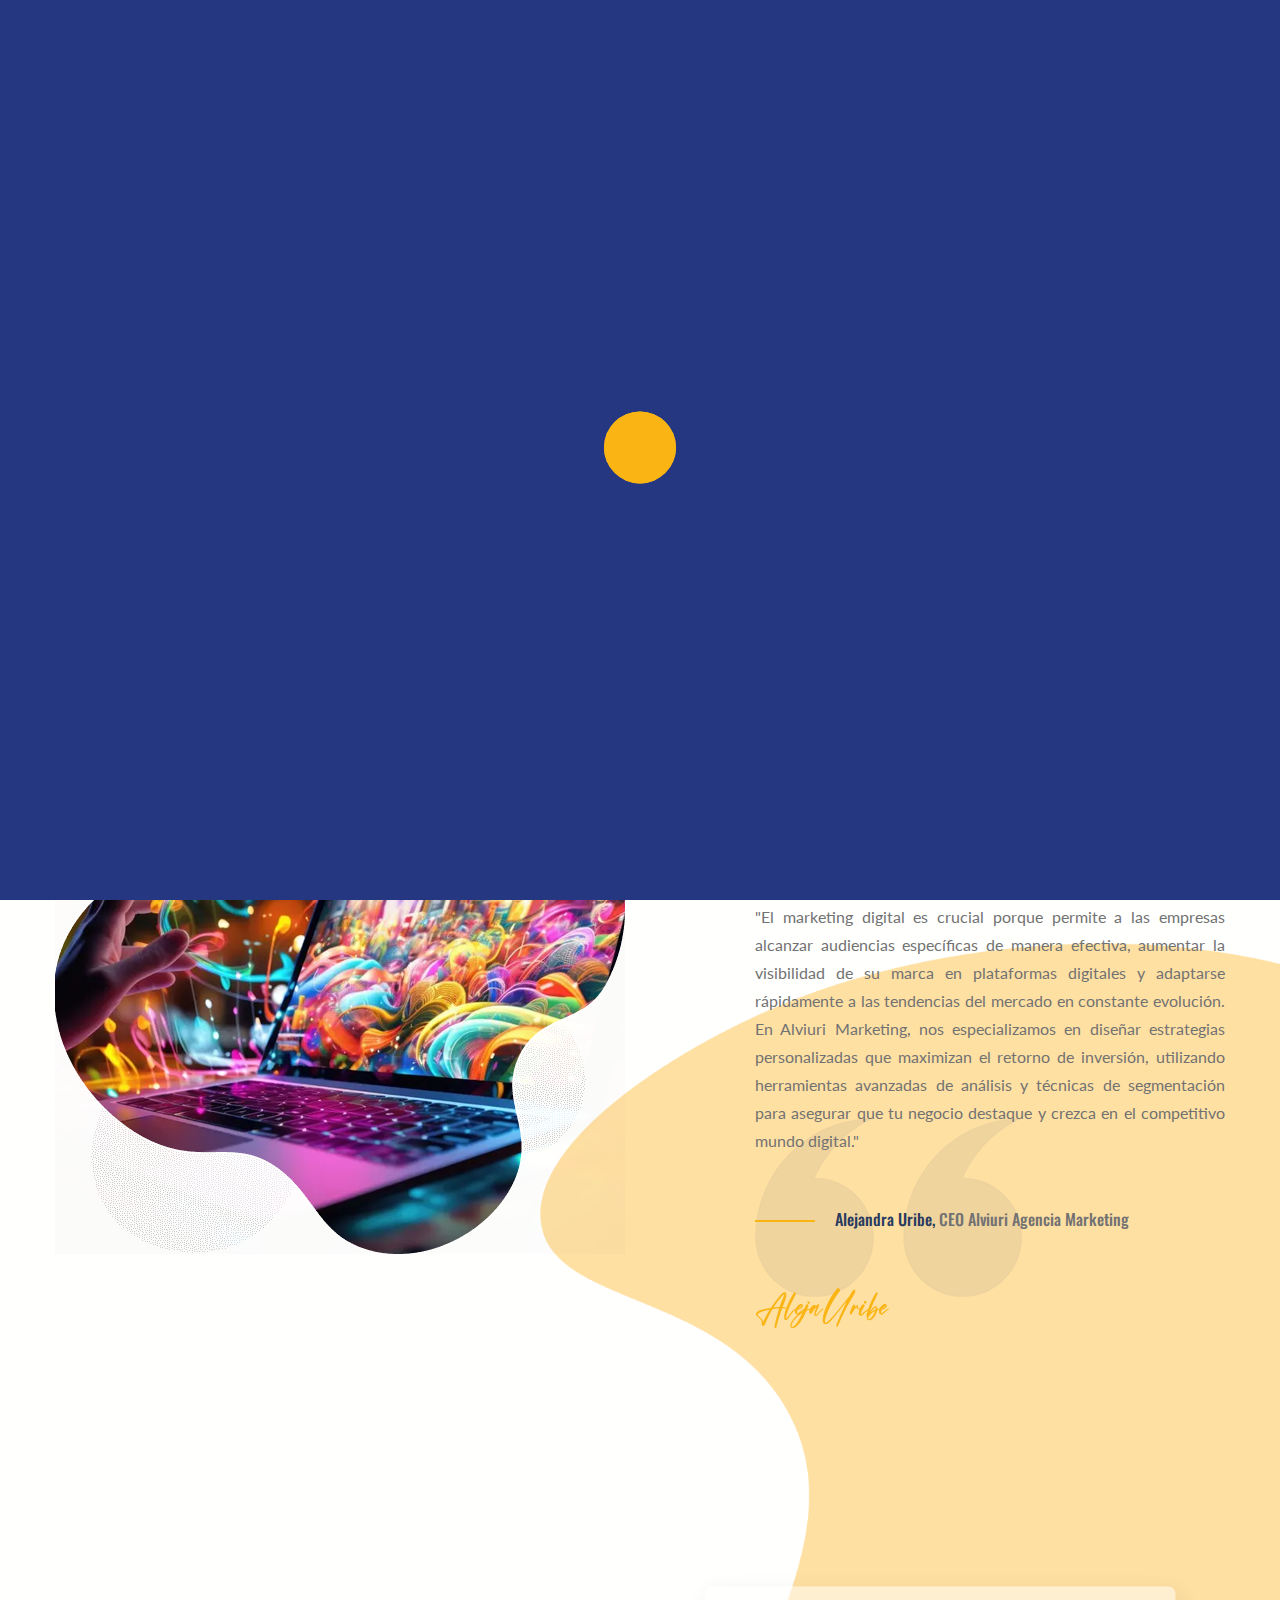
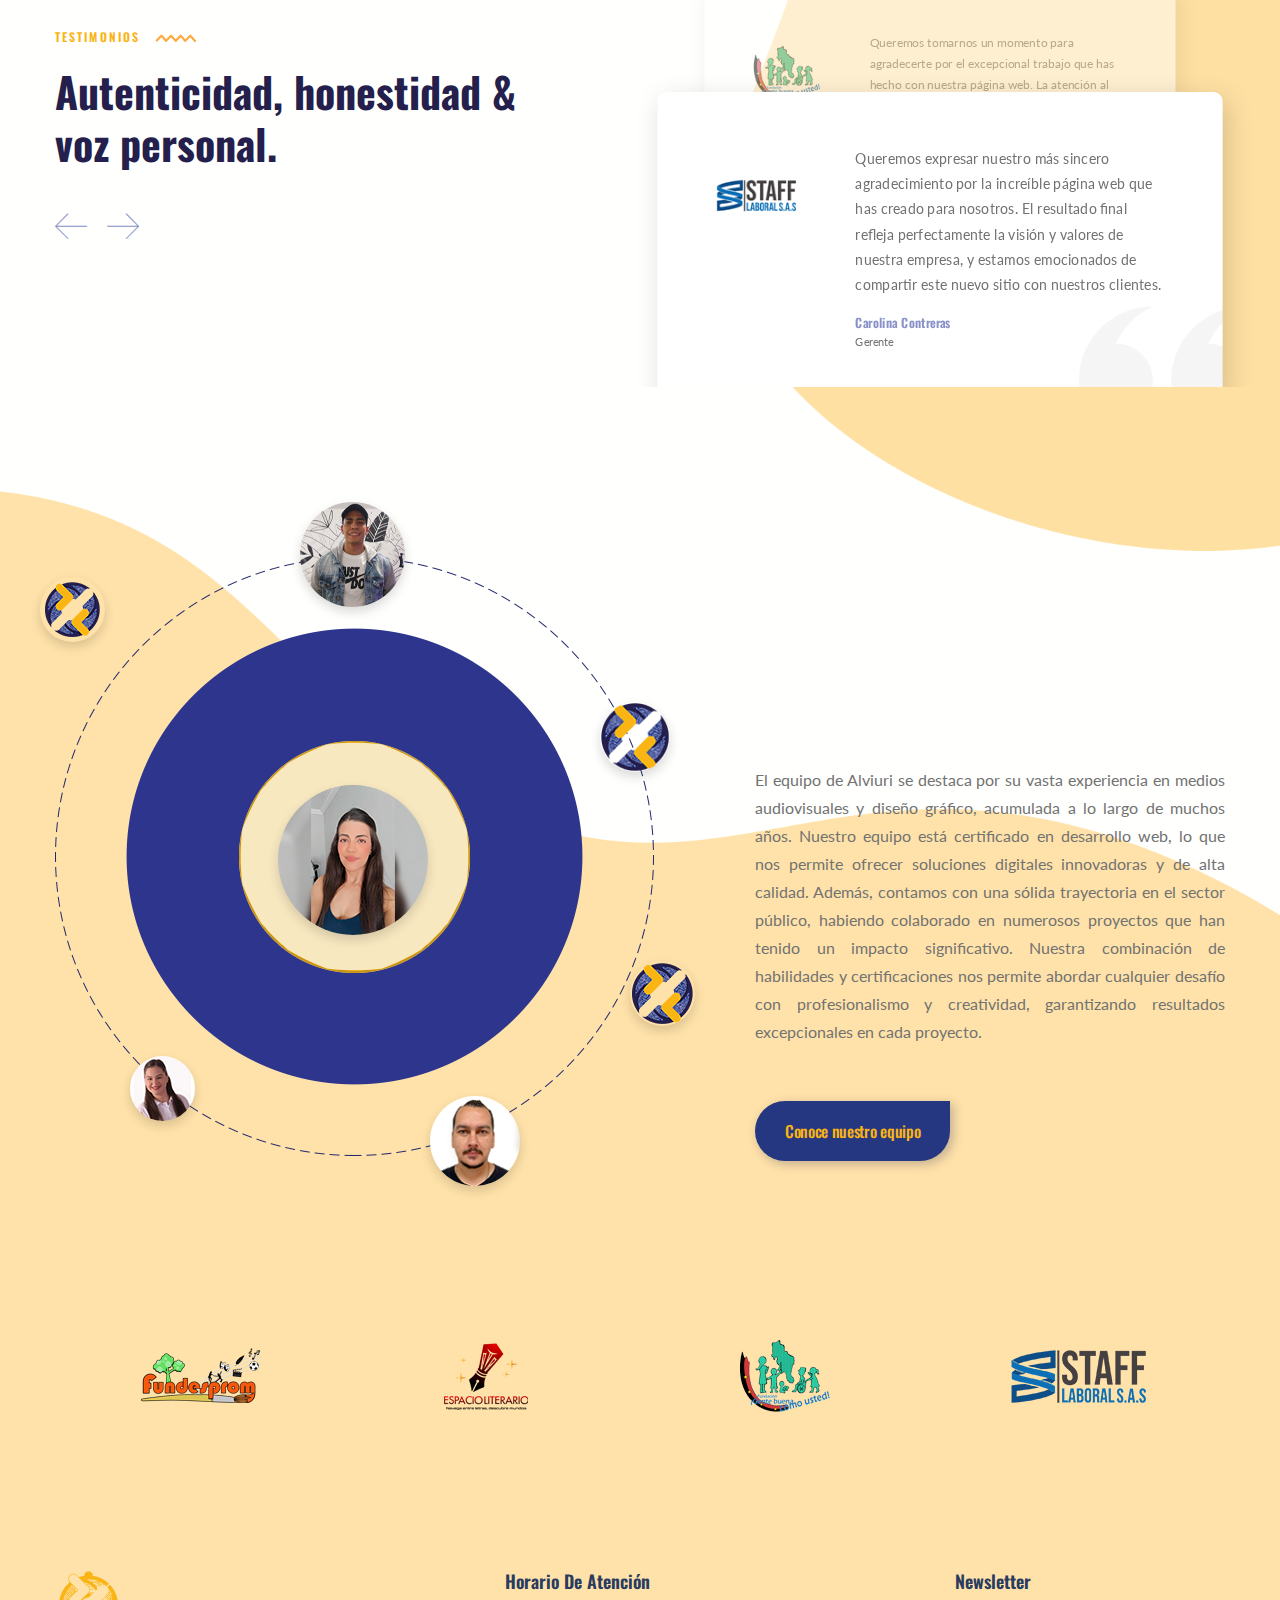
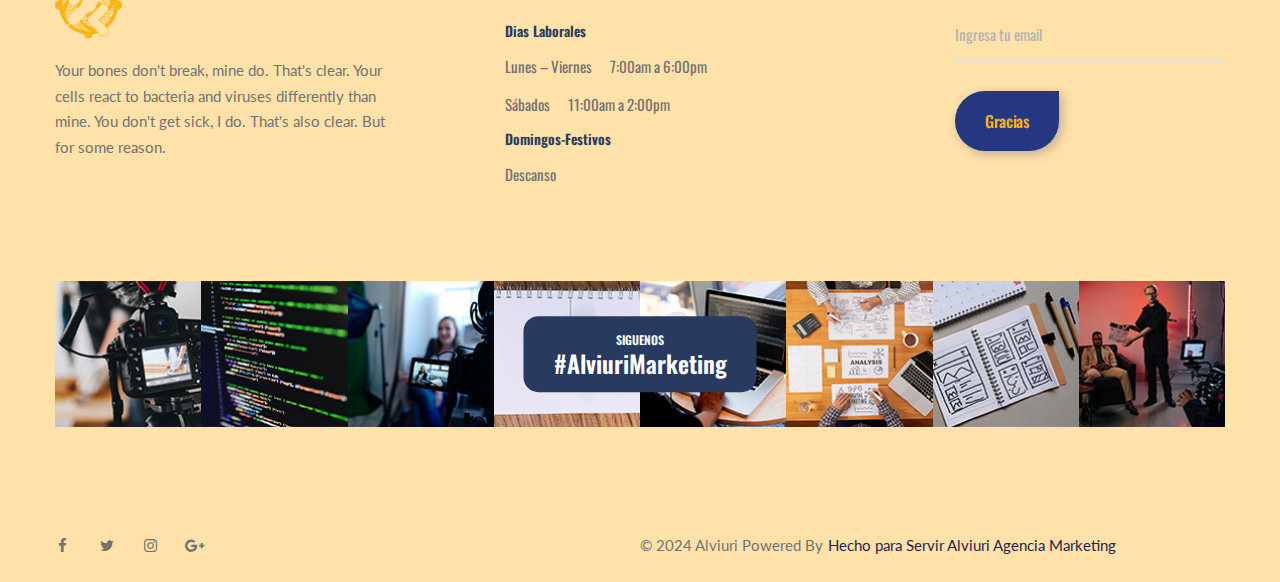
==== commit d91a585f: "alviuri2" ====
--- a/Alviuri/about-us.html
+++ b/Alviuri/about-us.html
@@ -488,7 +488,9 @@
                                             <div class="form-group">
                                                 <input id="mc-email" name="EMAIL" placeholder="Ingresa tu email" type="email">
                                             </div>
-                                            <button class="btn btn-default" name="Subscribe" id="subscribe-btn" type="submit">Thank You</button>
+                                            <button class="btn btn-default" name="Subscribe" id="subscribe-btn" type="submit">
+                                                Gracias
+                                            </button>
                                         </form>
                                     </div>
                                 </div>
